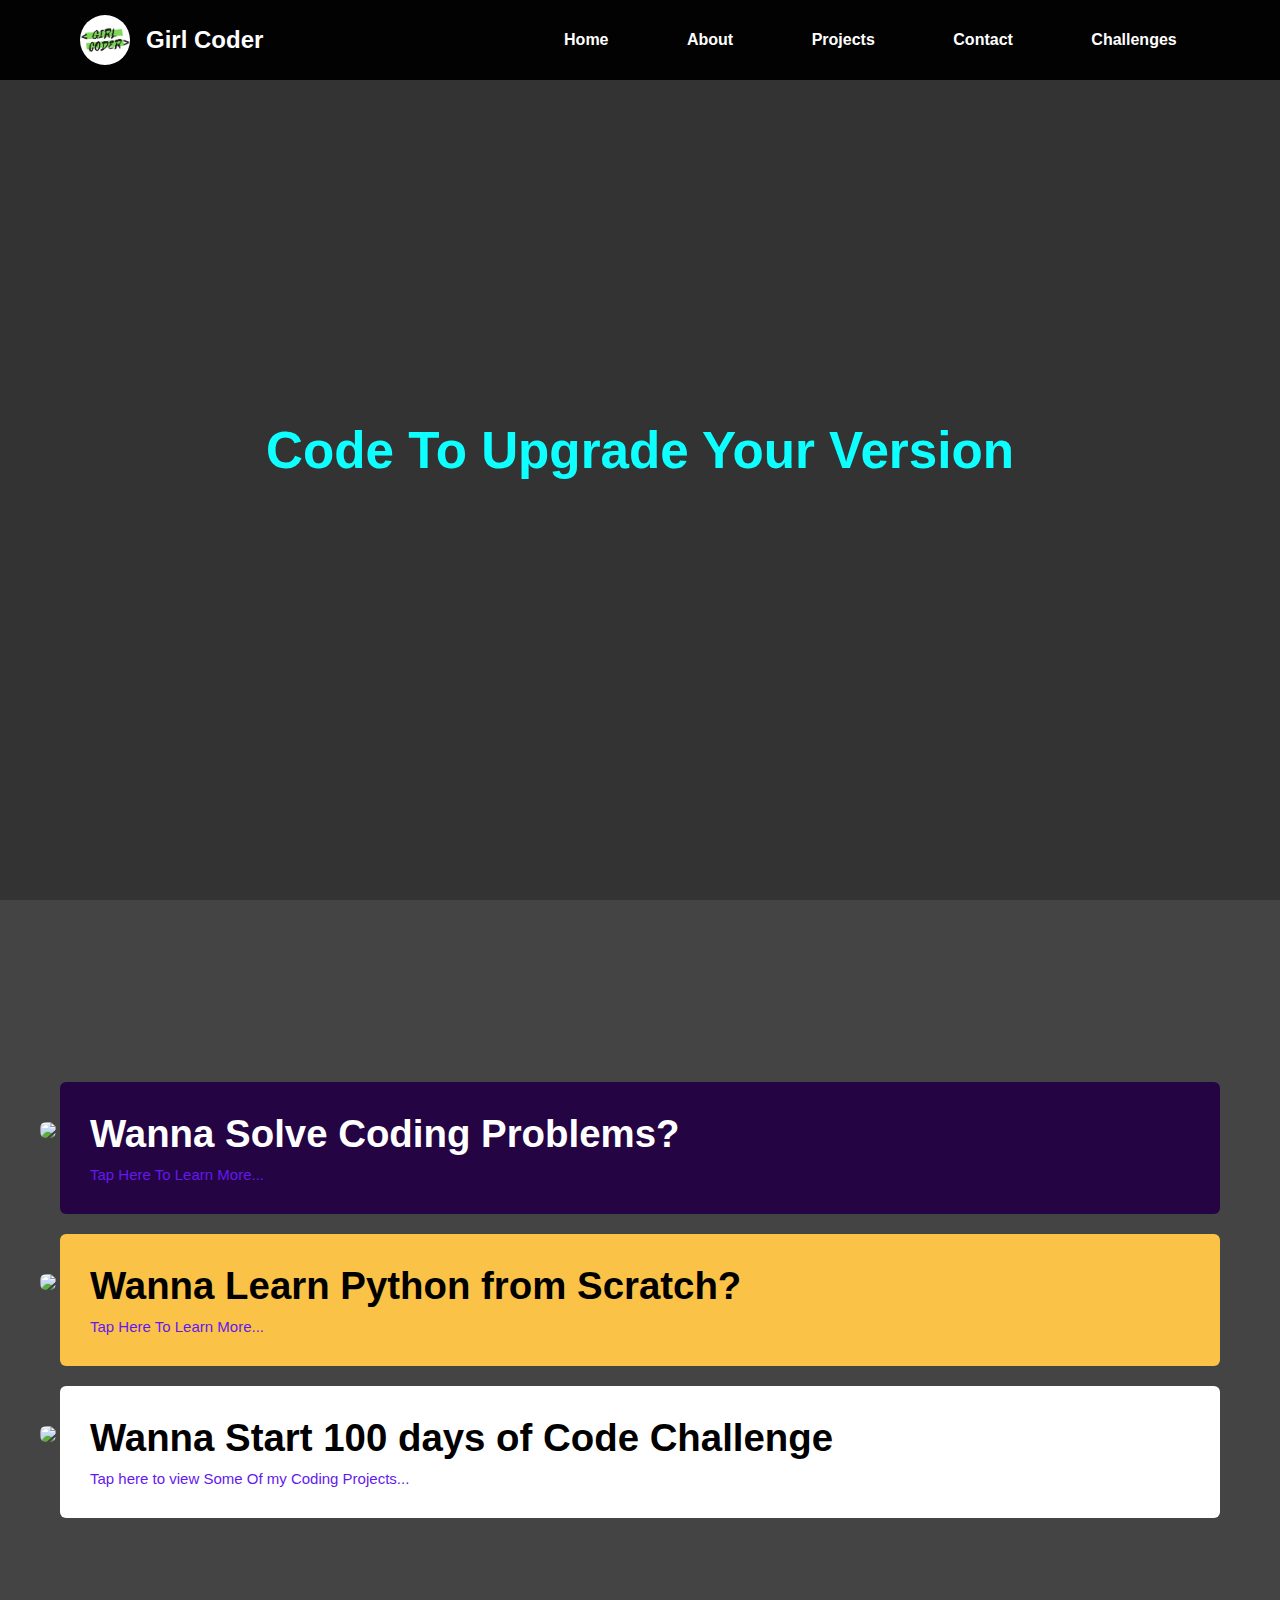
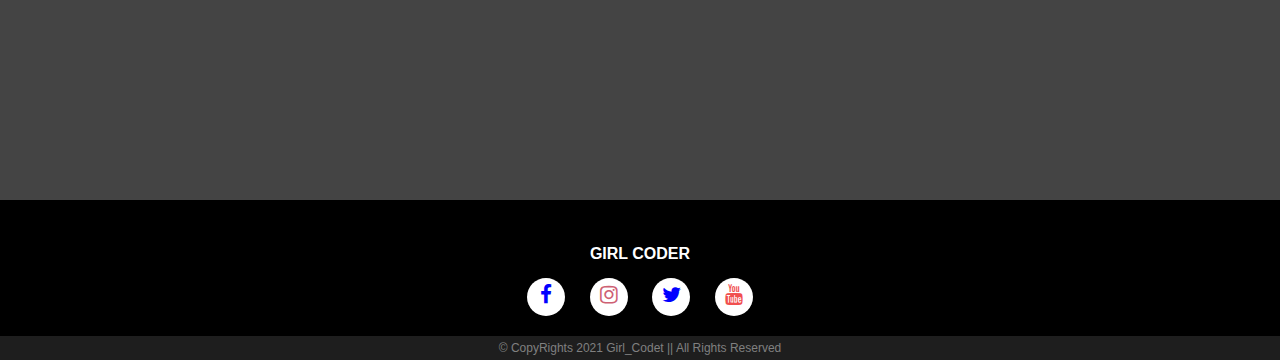
==== index.html @ 8c7310c5 "Add files via upload" ====
<!DOCTYPE html>
<html lang="en">
  <head>
    <meta charset="UTF-8" />
    <meta http-equiv="X-UA-Compatible" content="IE=edge" />
    <meta name="viewport" content="width=device-width, initial-scale=1.0" />
    <link rel = "stylesheet" href="https://cdnjs.cloudflare.com/ajax/libs/font-awesome/4.7.0/css/font-awesome.css">
    <link rel="stylesheet" href="style.css" />
    <title>Responsive Website</title>
  </head>
  <body>
    <nav>
      <input id="nav-toggle" type="checkbox" />

      <div class="logo">
        <img class="logo_img" src="images/logo.jpg" />
        <strong>Girl Coder</strong>
      </div>

      <ul class="links">
        <li><a href="#">Home</a></li>
        <li><a href="#">About</a></li>
        <li><a href="#">Projects</a></li>
        <li><a href="#">Contact</a></li>
        <li><a href="#">Challenges</a></li>
      </ul>

      <label for="nav-toggle" class="icon-burger">
        <div class="line"></div>
        <div class="line"></div>
        <div class="line"></div>
      </label>
    </nav>

    <section id = "banner">
      <div class = "banner">
        <div cLass = "overlay">
          <h1>Code To Upgrade Your Version</h1>
        </div>
      </div>
    </section>

    <section id = "all_blogs">
      <div class = "blog-posts ">
        <div class = "post">
          <img class = "post-img" src = "https://images.unsplash.com/photo-1607705703571-c5a8695f18f6?ixid=MnwxMjA3fDB8MHxwaG90by1wYWdlfHx8fGVufDB8fHx8&ixlib=rb-1.2.1&auto=format&fit=crop&w=750&q=80">
          
          <div class = "post-cont bg-p1">
            <h3>Wanna Solve Coding Problems?</h3>
            <a href = "https://www.youtube.com/playlist?list=PLgNt4G2QEfRDuY74dvYUBpUR-xp27jTW1" class = "link">Tap Here To Learn More...</a>
          </div>
        </div>

        <div class = "post">
          <img class = "post-img" src = "https://images.pexels.com/photos/1181373/pexels-photo-1181373.jpeg?auto=compress&cs=tinysrgb&dpr=2&h=650&w=940">
          
          <div class = "post-cont bg-p2">
            <h3>Wanna Learn Python from Scratch?</h3>
            <a href = "https://www.youtube.com/playlist?list=PLgNt4G2QEfRBm2f6gt66gxh-2WRc-bI00" class = "link">Tap Here To Learn More...</a>
          </div>
        </div>

        <div class = "post">
          <img class = "post-img" src = "https://res.cloudinary.com/practicaldev/image/fetch/s--x_UTPDPk--/c_imagga_scale,f_auto,fl_progressive,h_900,q_auto,w_1600/https://thepracticaldev.s3.amazonaws.com/i/u5d7sosk30lm7pex8lqc.png">
          
          <div class = "post-cont bg-p3">
            <h3>Wanna Start 100 days of Code Challenge </h3>
            <a href = "https://www.youtube.com/playlist?list=PLgNt4G2QEfRAfpl9p8qfhuoOF2tiDuVW9" class = "link">Tap here to view Some Of my Coding Projects...</a>
          </div>
        </div>
      </div>
    </section>
    
    <footer>
      <div class = "col">
        <a class = "footer_title">GIRL CODER</a>
        <a href= "https://www.facebook.com/girlcoder167/?notif_id=1623745695361030&notif_t=aymt_page_post_reminder_notification&ref=notif" title = "facebook"><i class="fa fa-facebook"></i></a>
        <a href = "https://www.instagram.com/girl_coder_official/" title = "insta"><i class="fa fa-instagram"></i></a>
        <a href = "https://twitter.com/GirlCoder_Off" title = "twitter"><i class="fa fa-twitter"></i></a>
        <a href = "https://www.youtube.com/c/GirlCoder" title = "youtube"><i class="fa fa-youtube"></i></a>
      </div>

      <div class = "sub-footer">
        © CopyRights 2021 Girl_Codet || All Rights Reserved
      </div>
    </footer>
    
  </body>
</html>
---- style.css ----
* {
        list-style-type: none;
        text-decoration: none;
    }
    
    body {
        padding: 0;
        margin: 0;
        font-family: "Roboto", sans-serif;
    }
    
    nav {
        position: fixed;
        z-index: 10;
        left: 0;
        right: 0;
        top: 0;
        font-family: "Poppins", sans-serif;
        padding: 0 5%;
        height: 80px;
        background: rgb(2, 2, 2);
    }
    
    nav .logo {
        float: left;
        width: 40%;
        height: 100%;
        display: flex;
        align-items: center;
        font-size: 24px;
        color: #fff;
    }
    
    nav .logo .logo_img {
        width: 50px;
        height: 50px;
        margin: 1rem;
        border-radius: 50%;
    }
    
    nav .links {
        float: right;
        padding: 0;
        margin: 0;
        width: 60%;
        height: 100%;
        display: flex;
        justify-content: space-around;
        align-items: center;
    }
    
    nav .links li {
        list-style-type: none;
    }
    
    nav .links a {
        display: block;
        padding: 1em;
        font-size: 16px;
        font-weight: bold;
        text-decoration: none;
        color: #fff;
    }
    
    #nav-toggle {
        position: absolute;
        top: -100px;
    }
    
    nav .icon-burger {
        display: none;
        position: absolute;
        right: 5%;
        top: 30%;
        transform: translateY((-50%));
    }
    
    nav .icon-burger .line {
        background-color: #fff;
        width: 30px;
        height: 3px;
        margin: 7px;
        border-radius: 3px;
        transition: all 0.3s ease-in-out;
    }
    
    .banner {
        /* background-color: #aaa; */
        background: url("http://www.smallbizdaily.com/wp-content/uploads/2020/08/shutterstock_749021593-1.jpg") no-repeat;
        background-size: cover;
        width: 100%;
        height: 100vh;
        position: relative;
    }
    
    .banner .overlay {
        background: rgba(0, 0, 0, 0.8);
        width: 100%;
        height: 100vh;
        display: flex;
        justify-content: center;
        align-items: center;
    }
    
    .banner .overlay h1 {
        color: rgb(14, 255, 255);
        font-size: 4vw;
    }
    
    #all_blogs {
        background-color: #444;
        min-height: 100vh;
        display: flex;
        align-items: center;
        justify-content: center;
    }
    
    .blog-posts {
        width: min(1200px, 100%);
        padding: 20px;
        display: block;
        justify-content: space-between;
        cursor: pointer;
    }
    
    .post-img {
        width: 100%;
        border-radius: 6px;
        transition: .3s linear;
    }
    
    .post-cont {
        margin: 0 20px;
        padding: 30px;
        border-radius: 6px;
        transform: translateY(-60px);
        transition: .3s linear;
    }
    
    .post-cont h3 {
        font-size: 3vw;
        margin-bottom: 10px;
        margin-top: 0;
    }
    
    .link {
        font-size: 15px;
        color: #6419ee;
    }
    
    .post:hover .post-img {
        transform: translateY(20px);
    }
    
    .post:hover .post-cont {
        transform: translateY(-80px);
    }
    
    .bg-p1 {
        background-color: rgb(37, 4, 68);
        color: white;
    }
    
    .bg-p2 {
        background-color: #fac246;
    }
    
    .bg-p3 {
        background-color: white;
    }
    
    footer {
        width: 100%;
        background-color: #000;
        padding-top: 30px;
        text-align: center;
    }
    
    footer .col {
        width: 20%;
        display: inline-block;
        vertical-align: top;
        padding: 10px;
        text-align: center;
    }
    
    footer .col .footer_title {
        color: #fff;
        font-size: 1em;
        font-weight: 700;
        cursor: default;
    }
    
    footer .col a {
        text-decoration: none;
        display: block;
        color: gray;
        font-size: 1em;
        padding: 5px 0;
        font-weight: 400;
        transition: 0.5s;
    }
    
    footer .col:not(:first-child) a:hover {
        color: #fff;
    }
    
    footer .col:nth-child(4) a:not(:first-child) {
        margin: 5px;
        display: inline-block;
    }
    
    footer .col:nth-child(1) a:nth-child(2),
    footer .col:nth-child(1) a:nth-child(3),
    footer .col:nth-child(1) a:nth-child(4),
    footer .col:nth-child(1) a:nth-child(5),
    footer .col:nth-child(1) a:nth-child(6) {
        display: inline-block;
        margin: 10px;
        font-size: 1.3em;
        background: #fff;
        width: 28px;
        height: 28px;
        border-radius: 50%;
        padding: 5px;
    }
    
    .fa-facebook {
        color: blue;
    }
    
    .fa-instagram {
        color: rgb(206, 96, 115);
    }
    
    .fa-twitter {
        color: blue;
    }
    
    .fa-youtube {
        color: rgb(241, 79, 79);
    }
    
    .sub-footer {
        background: #1e1e1e;
        width: 100%;
        padding: 5px 0;
        text-align: center;
        color: grey;
        font-size: 12px;
    }
    /* ------------------------Mobile View-------------- */
    
    @media screen and (max-width: 768px) {
        nav .logo {
            float: none;
            width: auto;
        }
        nav .logo strong {
            display: none;
        }
        nav .logo .logo_img {
            width: 30px;
            height: 30px;
        }
        nav .links {
            float: none;
            position: fixed;
            z-index: 9;
            left: 0;
            right: 0;
            top: 80px;
            bottom: 100%;
            width: auto;
            height: auto;
            flex-direction: column;
            justify-content: space-evenly;
            background: rgb(8, 8, 8);
            overflow: hidden;
            box-sizing: border-box;
            transition: all 0.5s ease-in-out;
        }
        nav .links a {
            font-size: 15px;
        }
        nav :checked~.links {
            bottom: 0;
        }
        nav .icon-burger {
            display: block;
        }
        nav :checked~.icon-burger .line:nth-child(1) {
            transform: translateY(10px) rotate(225deg);
        }
        nav :checked~.icon-burger .line:nth-child(3) {
            transform: translateY(-10px) rotate(-225deg);
        }
        nav :checked~.icon-burger .line:nth-child(2) {
            opacity: 0;
        }
        .banner {
            height: 50vh;
        }
        .banner .overlay {
            height: 50vh;
        }
        .banner .overlay h1 {
            color: rgb(14, 255, 255);
            font-size: 5vw;
        }
    }
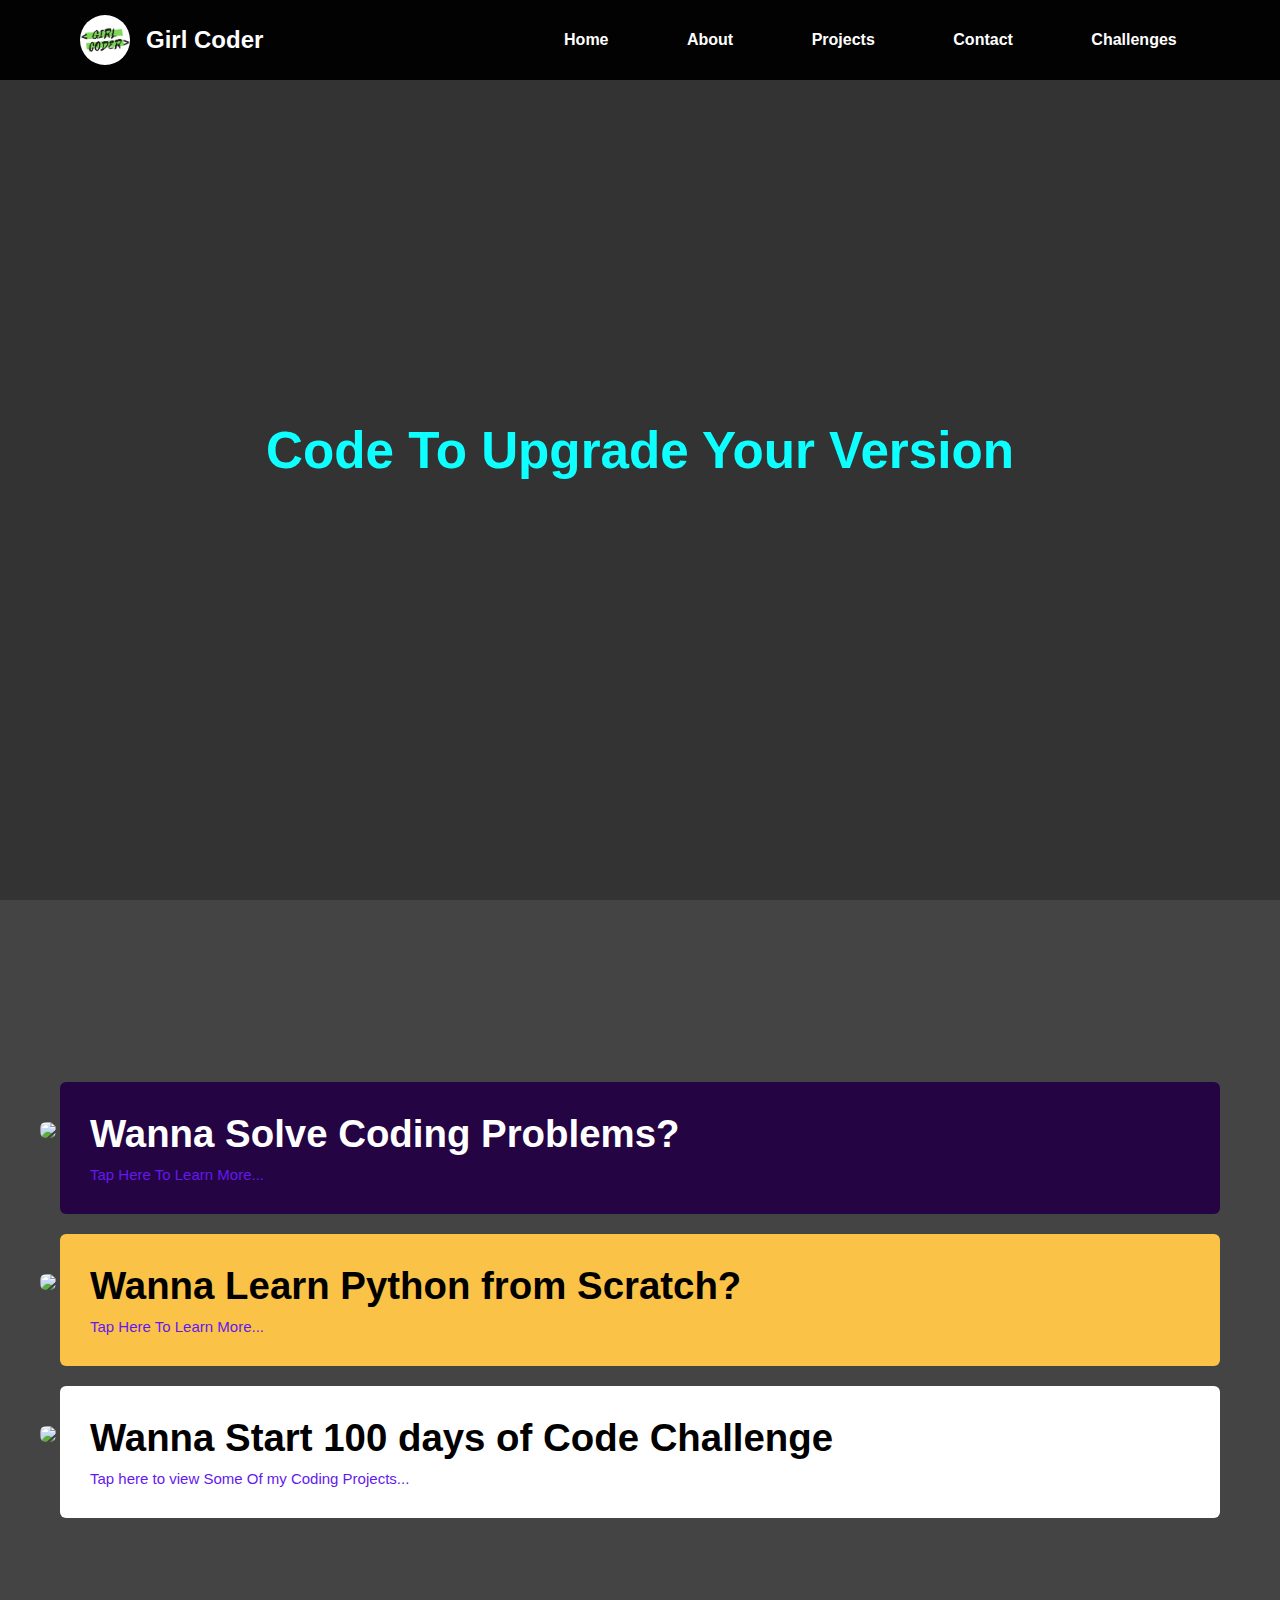
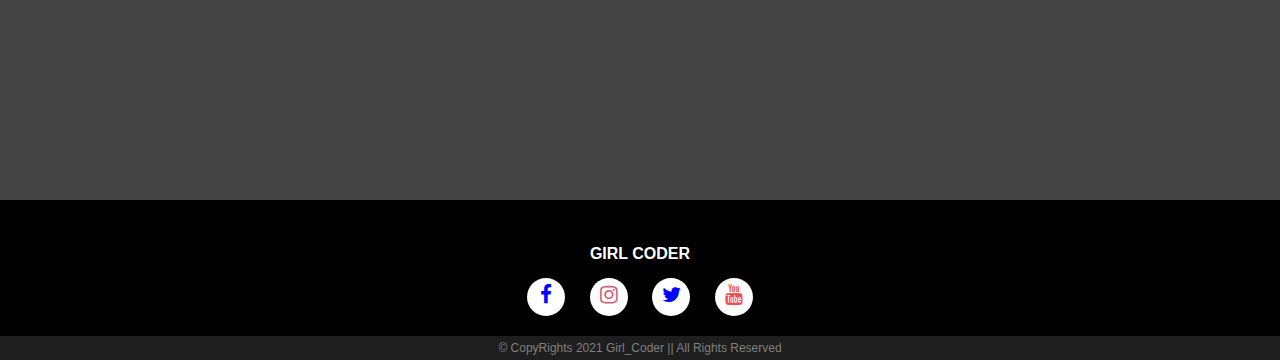
==== commit 122a974f: "linked projects.html" ====
--- a/index.html
+++ b/index.html
@@ -4,7 +4,10 @@
     <meta charset="UTF-8" />
     <meta http-equiv="X-UA-Compatible" content="IE=edge" />
     <meta name="viewport" content="width=device-width, initial-scale=1.0" />
-    <link rel = "stylesheet" href="https://cdnjs.cloudflare.com/ajax/libs/font-awesome/4.7.0/css/font-awesome.css">
+    <link
+      rel="stylesheet"
+      href="https://cdnjs.cloudflare.com/ajax/libs/font-awesome/4.7.0/css/font-awesome.css"
+    />
     <link rel="stylesheet" href="style.css" />
     <title>Responsive Website</title>
   </head>
@@ -20,7 +23,7 @@
       <ul class="links">
         <li><a href="#">Home</a></li>
         <li><a href="#">About</a></li>
-        <li><a href="#">Projects</a></li>
+        <li><a href="projects.html">Projects</a></li>
         <li><a href="#">Contact</a></li>
         <li><a href="#">Challenges</a></li>
       </ul>
@@ -32,58 +35,88 @@
       </label>
     </nav>
 
-    <section id = "banner">
-      <div class = "banner">
-        <div cLass = "overlay">
+    <section id="banner">
+      <div class="banner">
+        <div class="overlay">
           <h1>Code To Upgrade Your Version</h1>
         </div>
       </div>
     </section>
 
-    <section id = "all_blogs">
-      <div class = "blog-posts ">
-        <div class = "post">
-          <img class = "post-img" src = "https://images.unsplash.com/photo-1607705703571-c5a8695f18f6?ixid=MnwxMjA3fDB8MHxwaG90by1wYWdlfHx8fGVufDB8fHx8&ixlib=rb-1.2.1&auto=format&fit=crop&w=750&q=80">
-          
-          <div class = "post-cont bg-p1">
+    <section id="all_blogs">
+      <div class="blog-posts">
+        <div class="post">
+          <img
+            class="post-img"
+            src="https://images.unsplash.com/photo-1607705703571-c5a8695f18f6?ixid=MnwxMjA3fDB8MHxwaG90by1wYWdlfHx8fGVufDB8fHx8&ixlib=rb-1.2.1&auto=format&fit=crop&w=750&q=80"
+          />
+
+          <div class="post-cont bg-p1">
             <h3>Wanna Solve Coding Problems?</h3>
-            <a href = "https://www.youtube.com/playlist?list=PLgNt4G2QEfRDuY74dvYUBpUR-xp27jTW1" class = "link">Tap Here To Learn More...</a>
+            <a
+              href="https://www.youtube.com/playlist?list=PLgNt4G2QEfRDuY74dvYUBpUR-xp27jTW1"
+              class="link"
+              >Tap Here To Learn More...</a
+            >
           </div>
         </div>
 
-        <div class = "post">
-          <img class = "post-img" src = "https://images.pexels.com/photos/1181373/pexels-photo-1181373.jpeg?auto=compress&cs=tinysrgb&dpr=2&h=650&w=940">
-          
-          <div class = "post-cont bg-p2">
+        <div class="post">
+          <img
+            class="post-img"
+            src="https://images.pexels.com/photos/1181373/pexels-photo-1181373.jpeg?auto=compress&cs=tinysrgb&dpr=2&h=650&w=940"
+          />
+
+          <div class="post-cont bg-p2">
             <h3>Wanna Learn Python from Scratch?</h3>
-            <a href = "https://www.youtube.com/playlist?list=PLgNt4G2QEfRBm2f6gt66gxh-2WRc-bI00" class = "link">Tap Here To Learn More...</a>
+            <a
+              href="https://www.youtube.com/playlist?list=PLgNt4G2QEfRBm2f6gt66gxh-2WRc-bI00"
+              class="link"
+              >Tap Here To Learn More...</a
+            >
           </div>
         </div>
 
-        <div class = "post">
-          <img class = "post-img" src = "https://res.cloudinary.com/practicaldev/image/fetch/s--x_UTPDPk--/c_imagga_scale,f_auto,fl_progressive,h_900,q_auto,w_1600/https://thepracticaldev.s3.amazonaws.com/i/u5d7sosk30lm7pex8lqc.png">
-          
-          <div class = "post-cont bg-p3">
-            <h3>Wanna Start 100 days of Code Challenge </h3>
-            <a href = "https://www.youtube.com/playlist?list=PLgNt4G2QEfRAfpl9p8qfhuoOF2tiDuVW9" class = "link">Tap here to view Some Of my Coding Projects...</a>
+        <div class="post">
+          <img
+            class="post-img"
+            src="https://res.cloudinary.com/practicaldev/image/fetch/s--x_UTPDPk--/c_imagga_scale,f_auto,fl_progressive,h_900,q_auto,w_1600/https://thepracticaldev.s3.amazonaws.com/i/u5d7sosk30lm7pex8lqc.png"
+          />
+
+          <div class="post-cont bg-p3">
+            <h3>Wanna Start 100 days of Code Challenge</h3>
+            <a
+              href="https://www.youtube.com/playlist?list=PLgNt4G2QEfRAfpl9p8qfhuoOF2tiDuVW9"
+              class="link"
+              >Tap here to view Some Of my Coding Projects...</a
+            >
           </div>
         </div>
       </div>
     </section>
-    
+
     <footer>
-      <div class = "col">
-        <a class = "footer_title">GIRL CODER</a>
-        <a href= "https://www.facebook.com/girlcoder167/?notif_id=1623745695361030&notif_t=aymt_page_post_reminder_notification&ref=notif" title = "facebook"><i class="fa fa-facebook"></i></a>
-        <a href = "https://www.instagram.com/girl_coder_official/" title = "insta"><i class="fa fa-instagram"></i></a>
-        <a href = "https://twitter.com/GirlCoder_Off" title = "twitter"><i class="fa fa-twitter"></i></a>
-        <a href = "https://www.youtube.com/c/GirlCoder" title = "youtube"><i class="fa fa-youtube"></i></a>
+      <div class="col">
+        <a class="footer_title">GIRL CODER</a>
+        <a
+          href="https://www.facebook.com/girlcoder167/?notif_id=1623745695361030&notif_t=aymt_page_post_reminder_notification&ref=notif"
+          title="facebook"
+          ><i class="fa fa-facebook"></i
+        ></a>
+        <a href="https://www.instagram.com/girl_coder_official/" title="insta"
+          ><i class="fa fa-instagram"></i
+        ></a>
+        <a href="https://twitter.com/GirlCoder_Off" title="twitter"
+          ><i class="fa fa-twitter"></i
+        ></a>
+        <a href="https://www.youtube.com/c/GirlCoder" title="youtube"
+          ><i class="fa fa-youtube"></i
+        ></a>
       </div>
 
-      <div class = "sub-footer">
-        © CopyRights 2021 Girl_Codet || All Rights Reserved
+      <div class="sub-footer">
+        © CopyRights 2021 Girl_Coder || All Rights Reserved
       </div>
     </footer>
-    
   </body>
 </html>
